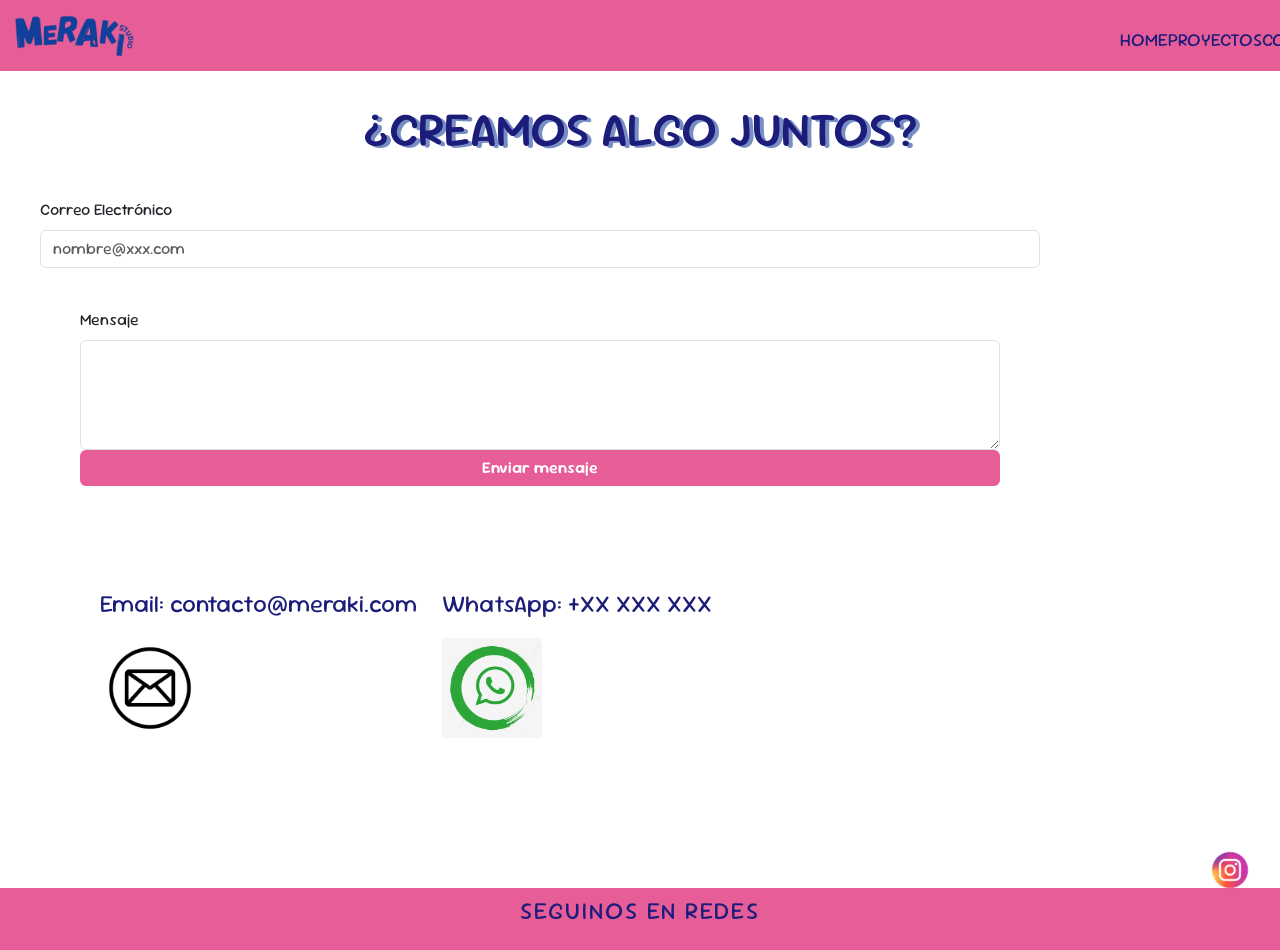
==== pages/contacto.html @ 82db58ba "meraki v1" ====
<!DOCTYPE html>
<html lang="es">

<head>
    <meta charset="UTF-8">
    <meta name="viewport" content="width=device-width, initial-scale=1.0">
    <title>Document</title>

    <!-- link css bootstrap -->
    <link href="https://cdn.jsdelivr.net/npm/bootstrap@5.3.8/dist/css/bootstrap.min.css" rel="stylesheet" integrity="sha384-sRIl4kxILFvY47J16cr9ZwB07vP4J8+LH7qKQnuqkuIAvNWLzeN8tE5YBujZqJLB" crossorigin="anonymous">

    <!-- link css propio -->
    <link rel="stylesheet" href="../css/style.css">
</head>

<body>
    <header>
        <!-- logo -->
        <a href="../index.html"> <img class="logo" src="../img/logo.png" ; alt="logo meraki"></a>


        <!-- menu de navegacion-->
        <nav>
            <!-- Zona navegable -->
            <ul>
                <li><a href="../index.html">HOME</a></li>
                <li><a href="./proyectosreales.html">PROYECTOS</a></li>
                <li><a href="#">CONTACTO</a></li>
            </ul>

        </nav>
    </header>

    <main>
        <h1 >¿CREAMOS ALGO JUNTOS?</h1>

        

        <section class="mb-3">
            <label for="email" class="form-label">Correo Electrónico</label>
            <input type="email" class="form-control" id="email" placeholder="nombre@xxx.com">
            
  
        <div class="mb-3">
            <label for="mensaje" class="form-label"> Mensaje</label>
            <textarea class="form-control" id="mensaje" rows="4"></textarea>
            
<button type="submit" class="btn btn-primary w-100">
            Enviar mensaje
        </button>

        </div>
        </section>

        <section class="iconos-contacto">
            <div class="mail">
        <p>Email: contacto@meraki.com</p>
        <img class="icono" src="../img/correo.png" alt="icono correo">
        </div>
        <div class="wp"><p>WhatsApp: +XX XXX XXX</p>
        <img class="icono" src="../img/whatsapp.jpg" alt="icono whatsapp">
             </div>

        </section>

    </main>

    <footer>
        <p>SEGUINOS EN REDES</p>
        <img class="instagram" src="../img/ig.png" alt="logo instagram">

    </footer>

    <!-- js de bootstrap -->

    <script src="https://cdn.jsdelivr.net/npm/bootstrap@5.3.8/dist/js/bootstrap.bundle.min.js"
        integrity="sha384-FKyoEForCGlyvwx9Hj09JcYn3nv7wiPVlz7YYwJrWVcXK/BmnVDxM+D2scQbITxI"
        crossorigin="anonymous"></script>

</body>

</html>
---- css/style.css ----
@import url('https://fonts.googleapis.com/css2?family=Sour+Gummy:ital,wght@0,100..900;1,100..900&display=swap');
/*  font-family: "Sour Gummy", sans-serif; */

/*reset*/
* {
    padding: 0;
    margin: 0;
    box-sizing: border-box;
}

body {
    font-family: "Sour Gummy", sans-serif;



}

p {
    color: rgb(28, 28, 122);
    font-size: 1.5rem;
}

h1 {
    color: rgb(28, 28, 122);
    text-shadow: 4px 2px 0px rgba(29, 65, 157, 0.6);
    font-size: 3rem;
    text-align: center;
    margin-top: 30px;
}

h2 {
    color: rgb(230, 93, 152);
    text-shadow: 4px 2px 0px rgba(230, 93, 152, 0.6);
    font-size: 1, 5rem;

}

h3 {
    color: rgb(29, 65, 157);
    text-shadow: 4px 2px 8px rgba(29, 65, 157, 0.6);

}

h4 {
    color: rgb(28, 28, 122);
    text-transform: uppercase;
}

li {
    color: rgb(28, 28, 122);
}

/*header*/
.logo {
    width: 130px;
    height: auto;
    margin: 10px;

}

header ul {
    list-style: none;
    display: flex;
    justify-content: space-between;
    align-items: center;
    height: 100%;
    margin-right: 10px;


}

nav {
    width: 15%;
    font-size: 2rem;


}

header a {
    text-decoration: none;
    font-size: large;
    color: rgb(28, 28, 122);
}

header {
    display: flex;
    justify-content: space-between;
    position: sticky;

    top: 0;
    background-color: rgb(230, 93, 152);

}


/*main index*/

.slogan {
    text-align: center;
}

.servicios {
    background-color: hwb(354 91% 2%);
    border: rgb(29, 65, 157) solid 3px
}

.contenedor-grid {
    display: grid;

    grid-template-areas:
        "titulo-grid titulo-grid titulo-grid"
        "subtitulo-grid subtitulo-grid subtitulo-grid"
        "titulo-serv titulo-serv titulo-serv"
        "serv1 serv2 serv3"
        "serv4 serv5 serv6";


    grid-template-columns: repeat(3, minmax(0, 1fr));
    justify-content: stretch;
    justify-items: stretch;
    align-items: stretch;

    gap: 20px;

}

.titulo-grid {
    grid-area: titulo-grid;
    text-align: center;


}

.subtitulo-grid {
    grid-area: subtitulo-grid;
    text-align: center;
}

.titulo-serv {
    grid-area: titulo-serv;
    margin-left: 20px;
}

.serv1 {
    grid-area: serv1;
    border: 3px solid rgb(29, 65, 157);
    border-radius: 24px 24px 24px 24px;
    margin: 1 1 10px;
    letter-spacing: 1px;
    padding: 10px;


}

.serv1 h3 {
    text-align: center;
}

.serv1 h4 {
    text-align: center;
}

.serv2 {
    grid-area: serv2;
    border: 3px solid rgb(29, 65, 157);
    border-radius: 24px 24px 24px 24px;
    margin: 1 1 10px;
    letter-spacing: 1px;
    padding: 10px;

}

.serv2 h3 {
    text-align: center;
}

.serv2 h4 {
    text-align: center;
}

.serv3 {
    grid-area: serv3;
    border: 3px solid rgb(29, 65, 157);
    border-radius: 24px 24px 24px 24px;
    margin: 1 1 10px;
    letter-spacing: 1px;
    padding: 10px;
}

.serv3 h3 {
    text-align: center;
}

.serv3 h4 {
    text-align: center;
}

.serv4 {
    grid-area: serv4;
    border: 3px solid rgb(29, 65, 157);
    border-radius: 24px 24px 24px 24px;
    margin: 1 1 10px;
    letter-spacing: 1px;
    padding: 10px;
}

.serv4 h3 {
    text-align: center;
}

.serv4 h4 {
    text-align: center;
}

.serv5 {
    grid-area: serv5;
    border: 3px solid rgb(29, 65, 157);
    border-radius: 24px 24px 24px 24px;
    margin: 1 1 10px;
    letter-spacing: 1px;
    padding: 10px;
}

.serv5 h3 {
    text-align: center;
}

.serv5 h4 {
    text-align: center;
}


.serv6 {
    grid-area: serv6;
    border: 3px solid rgb(29, 65, 157);
    border-radius: 24px 24px 24px 24px;
    margin: 1 1 10px;
    letter-spacing: 1px;
    padding: 10px;
}

.serv6 h3 {
    text-align: center;
}

.serv6 h4 {
    text-align: center;
}

.icono {
    width: 100px;
}

/*main proyectos*/

.contenedor-grid2 {
    display: grid;
    grid-template-columns: 50% 50%;
    padding: 0 40px;


    grid-template-areas:
        "titulo-proy titulo-proy"
        "texto-proyectos carrousel";
}

.titulo-proy {
    grid-area: titulo-proy;
    text-align: center;

}

.texto-proyectos {
    grid-area: texto-proyectos;
    text-align: center;
    padding: 120px;


}

.carrouselproyectos {
    grid-area: carrousel;
    margin-left: 0;
}

/*contacto*/


.mb-3 {
    max-width: 1000px;
    margin: 40px;


}

button.btn-primary {
    background-color: rgb(230, 93, 152);
    border: none;
    font-weight: 600;
}

button.btn-primary:hover {
    background-color: rgb(190, 65, 120);
}

.iconos-contacto {
    display: flex;
    flex-direction: row;
    align-items: center;
    gap: 25px;
    justify-content: flex-start;
    margin: 100px;

}



/* footer*/

footer {
    background-color: rgb(230, 93, 152);
    text-align: center;
    padding: 5px 0;
    letter-spacing: 2px;
    margin-top: 150px;
}


.instagram {
    width: 60px;
    position: fixed;
    right: 20px;
    bottom: 0;
}

/* media queries*/

/* celulares/mobile */

@media (max-width:480px) {
    header {
        flex-direction: column;
        justify-content: center;
        align-items: center;
    }

    nav {
        width: 90%;

    }

    header ul {
        margin-right: 0px;
    }

    .contenedor-grid {
        grid-template-areas:
            "titulo-grid"
            "subtitulo-grid"
            "titulo-serv"
            "serv1 "
            "serv2"
            "serv3"
            " serv4"
            "serv5"
            " serv6";

        grid-template-columns: 100%;
        margin: 22px;

       
    }

    .contenedor-grid2 {
        grid-template-areas:
            "titulo-proy"
            "texto-proyectos"
            "carrousel";

        grid-template-columns:100%;

        grid-template-rows: 90px 800px 200px;
    }
        p{ 
            font-size: 1rem;
     
    }

    footer{
        width: 100%;
    }

    .instagram {
        display: none;
    }

}







/*tablet*/

@media (min-widht: 481px) and (max-widht:770px) {}
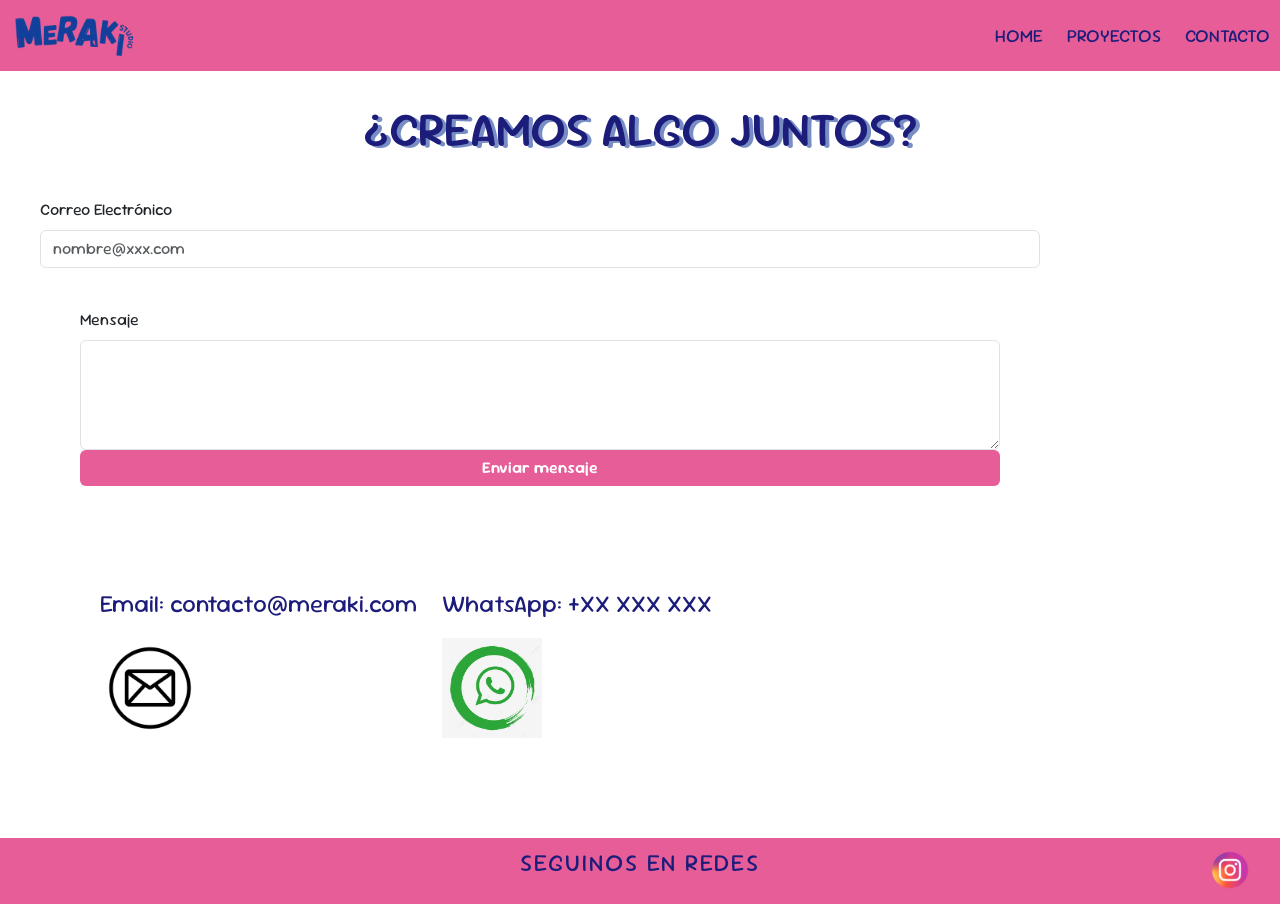
==== commit a7c6d77e: "3era pre entrega" ====
--- a/pages/contacto.html
+++ b/pages/contacto.html
@@ -7,10 +7,13 @@
     <title>Document</title>
 
     <!-- link css bootstrap -->
-    <link href="https://cdn.jsdelivr.net/npm/bootstrap@5.3.8/dist/css/bootstrap.min.css" rel="stylesheet" integrity="sha384-sRIl4kxILFvY47J16cr9ZwB07vP4J8+LH7qKQnuqkuIAvNWLzeN8tE5YBujZqJLB" crossorigin="anonymous">
+    <link href="https://cdn.jsdelivr.net/npm/bootstrap@5.3.8/dist/css/bootstrap.min.css" rel="stylesheet"
+        integrity="sha384-sRIl4kxILFvY47J16cr9ZwB07vP4J8+LH7qKQnuqkuIAvNWLzeN8tE5YBujZqJLB" crossorigin="anonymous">
 
-    <!-- link css propio -->
-    <link rel="stylesheet" href="../css/style.css">
+    <!-- link css donde compila sass -->
+    <link rel="stylesheet" href="../css/estilos.css">
+
+  
 </head>
 
 <body>
@@ -32,34 +35,35 @@
     </header>
 
     <main>
-        <h1 >¿CREAMOS ALGO JUNTOS?</h1>
+        <h1>¿CREAMOS ALGO JUNTOS?</h1>
 
-        
+
 
         <section class="mb-3">
             <label for="email" class="form-label">Correo Electrónico</label>
             <input type="email" class="form-control" id="email" placeholder="nombre@xxx.com">
-            
-  
-        <div class="mb-3">
-            <label for="mensaje" class="form-label"> Mensaje</label>
-            <textarea class="form-control" id="mensaje" rows="4"></textarea>
-            
-<button type="submit" class="btn btn-primary w-100">
-            Enviar mensaje
-        </button>
 
-        </div>
+
+            <div class="mb-3">
+                <label for="mensaje" class="form-label"> Mensaje</label>
+                <textarea class="form-control" id="mensaje" rows="4"></textarea>
+
+                <button type="submit" class="btn btn-primary w-100">
+                    Enviar mensaje
+                </button>
+
+            </div>
         </section>
 
         <section class="iconos-contacto">
             <div class="mail">
-        <p>Email: contacto@meraki.com</p>
-        <img class="icono" src="../img/correo.png" alt="icono correo">
-        </div>
-        <div class="wp"><p>WhatsApp: +XX XXX XXX</p>
-        <img class="icono" src="../img/whatsapp.jpg" alt="icono whatsapp">
-             </div>
+                <p>Email: contacto@meraki.com</p>
+                <img class="icono" src="../img/correo.png" alt="icono correo">
+            </div>
+            <div class="wp">
+                <p>WhatsApp: +XX XXX XXX</p>
+                <img class="icono" src="../img/whatsapp.jpg" alt="icono whatsapp">
+            </div>
 
         </section>
 
--- a/css/estilos.css
+++ b/css/estilos.css
@@ -0,0 +1,248 @@
+@import url("https://fonts.googleapis.com/css2?family=Sour+Gummy:ital,wght@0,100..900;1,100..900&display=swap");
+/*paleta de colores*/
+/*extend*/
+.serv, .serv1, .serv2, .serv3, .serv4, .serv5, .serv6 {
+  border: 3px solid rgb(29, 65, 157);
+  border-radius: 24px 24px 24px 24px;
+  margin: 1 1 10px;
+  letter-spacing: 1px;
+  padding: 10px;
+}
+.serv h3, .serv1 h3, .serv2 h3, .serv3 h3, .serv4 h3, .serv5 h3, .serv6 h3 {
+  text-align: center;
+}
+.serv h4, .serv1 h4, .serv2 h4, .serv3 h4, .serv4 h4, .serv5 h4, .serv6 h4 {
+  text-align: center;
+}
+.serv ul, .serv1 ul, .serv2 ul, .serv3 ul, .serv4 ul, .serv5 ul, .serv6 ul {
+  list-style: none;
+  text-align: center;
+}
+.serv li, .serv1 li, .serv2 li, .serv3 li, .serv4 li, .serv5 li, .serv6 li {
+  color: rgb(28, 28, 122);
+}
+
+/*  font-family: "Sour Gummy", sans-serif; */
+/*reset*/
+* {
+  padding: 0;
+  margin: 0;
+  box-sizing: border-box;
+}
+
+body {
+  font-family: "Sour Gummy", sans-serif;
+}
+
+p {
+  color: rgb(28, 28, 122);
+  font-size: 1.5rem;
+}
+
+h1 {
+  color: rgb(28, 28, 122);
+  text-shadow: 4px 2px 0px rgba(29, 65, 157, 0.6);
+  font-size: 3rem;
+  text-align: center;
+  margin-top: 30px;
+}
+
+h2 {
+  color: rgb(230, 93, 152);
+  text-shadow: 4px 2px 0px rgba(230, 93, 152, 0.6);
+  font-size: 1, 5rem;
+}
+
+h3 {
+  color: rgb(29, 65, 157);
+  text-shadow: 4px 2px 8px rgba(29, 65, 157, 0.6);
+}
+
+h4 {
+  color: rgb(28, 28, 122);
+  text-transform: uppercase;
+}
+
+/*header*/
+header {
+  display: flex;
+  justify-content: space-between;
+  position: sticky;
+  z-index: 1000;
+  top: 0;
+  background-color: rgb(230, 93, 152);
+}
+header .logo {
+  width: 130px;
+  height: auto;
+  margin: 10px;
+}
+header nav {
+  font-size: 1rem;
+}
+header nav ul {
+  list-style: none;
+  display: flex;
+  justify-content: space-between;
+  align-items: center;
+  gap: 24px;
+  height: 100%;
+  margin-right: 10px;
+}
+header nav ul li {
+  color: rgb(28, 28, 122);
+}
+header nav ul li a {
+  text-decoration: none;
+  font-size: large;
+  color: rgb(28, 28, 122);
+}
+
+/*main index*/
+.contenedor-grid {
+  display: grid;
+  grid-template-areas: "titulo-grid titulo-grid titulo-grid" "subtitulo-grid subtitulo-grid subtitulo-grid" "titulo-serv titulo-serv titulo-serv" "serv1 serv2 serv3" "serv4 serv5 serv6";
+  grid-template-columns: repeat(3, minmax(0, 1fr));
+  justify-content: stretch;
+  justify-items: stretch;
+  align-items: stretch;
+  text-align: justify;
+  margin-bottom: 64px;
+  gap: 20px;
+}
+.contenedor-grid .titulo-grid {
+  grid-area: titulo-grid;
+  text-align: center;
+}
+.contenedor-grid .subtitulo-grid {
+  grid-area: subtitulo-grid;
+  text-align: center;
+}
+.contenedor-grid .titulo-serv {
+  grid-area: titulo-serv;
+  margin-left: 20px;
+}
+
+.serv1 {
+  grid-area: serv1;
+}
+
+.serv2 {
+  grid-area: serv2;
+}
+
+.serv3 {
+  grid-area: serv3;
+}
+
+.serv4 {
+  grid-area: serv4;
+}
+
+.serv5 {
+  grid-area: serv5;
+}
+
+.serv6 {
+  grid-area: serv6;
+}
+
+/*main proyectos*/
+.contenedor-grid2 {
+  display: grid;
+  grid-template-columns: 50% 50%;
+  padding: 0 40px;
+  grid-template-areas: "titulo-proy titulo-proy" "texto-proyectos carrousel";
+}
+.contenedor-grid2 .titulo-proy {
+  grid-area: titulo-proy;
+  text-align: center;
+}
+.contenedor-grid2 .texto-proyectos {
+  grid-area: texto-proyectos;
+  text-align: center;
+  padding: 120px;
+}
+.contenedor-grid2 .carrouselproyectos {
+  grid-area: carrousel;
+  margin-left: 0;
+}
+
+/*contacto*/
+.mb-3 {
+  max-width: 1000px;
+  margin: 40px;
+}
+.mb-3 button.btn-primary {
+  background-color: rgb(230, 93, 152);
+  border: none;
+  font-weight: 600;
+}
+.mb-3 button.btn-primary:hover {
+  background-color: rgb(190, 65, 120);
+}
+
+.iconos-contacto {
+  display: flex;
+  flex-direction: row;
+  align-items: center;
+  gap: 25px;
+  justify-content: flex-start;
+  margin: 100px;
+}
+.iconos-contacto .icono {
+  width: 100px;
+}
+
+/* footer*/
+footer {
+  background-color: rgb(230, 93, 152);
+  text-align: center;
+  padding: 7px 0;
+  letter-spacing: 2px;
+}
+footer .instagram {
+  width: 60px;
+  position: fixed;
+  right: 20px;
+  bottom: 0;
+  z-index: 900;
+}
+
+/* media queries*/
+/* celulares/mobile */
+@media (max-width: 480px) {
+  header {
+    flex-direction: column;
+    justify-content: center;
+    align-items: center;
+  }
+  header nav {
+    width: 90%;
+  }
+  header ul {
+    margin-right: 0px;
+  }
+  .contenedor-grid {
+    grid-template-areas: "titulo-grid" "subtitulo-grid" "titulo-serv" "serv1 " "serv2" "serv3" " serv4" "serv5" " serv6";
+    grid-template-columns: 100%;
+    margin: 22px;
+  }
+  .contenedor-grid2 {
+    grid-template-areas: "titulo-proy" "texto-proyectos" "carrousel";
+    grid-template-columns: 100%;
+    grid-template-rows: 90px 800px 200px;
+  }
+  p {
+    font-size: 1rem;
+  }
+  footer {
+    width: 100%;
+  }
+  footer .instagram {
+    display: none;
+  }
+}
+/*tablet*/
+
+/*# sourceMappingURL=estilos.css.map */
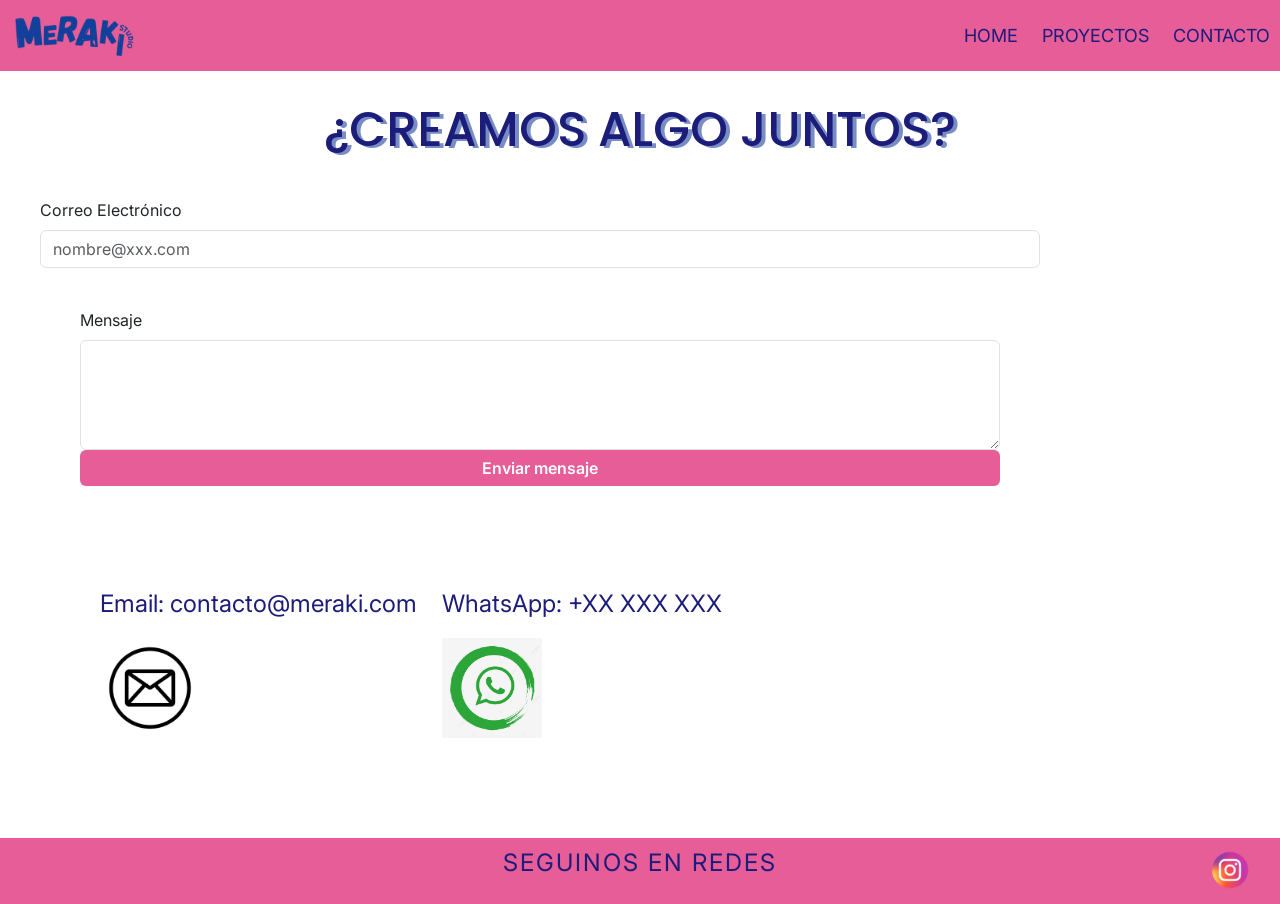
==== commit a0c72c7a: "Cambio tipografía, alt de imágenes y meta description" ====
--- a/pages/contacto.html
+++ b/pages/contacto.html
@@ -4,7 +4,10 @@
 <head>
     <meta charset="UTF-8">
     <meta name="viewport" content="width=device-width, initial-scale=1.0">
-    <title>Document</title>
+    <meta name="description"
+        content="¿Querés potenciar tu marca? Contactá a Meraki y empecemos a trabajar tu estrategia de redes, contenido y branding de forma personalizada.">
+
+    <title>Contacto | MERAKI</title>
 
     <!-- link css bootstrap -->
     <link href="https://cdn.jsdelivr.net/npm/bootstrap@5.3.8/dist/css/bootstrap.min.css" rel="stylesheet"
@@ -13,7 +16,7 @@
     <!-- link css donde compila sass -->
     <link rel="stylesheet" href="../css/estilos.css">
 
-  
+
 </head>
 
 <body>
--- a/css/estilos.css
+++ b/css/estilos.css
@@ -1,4 +1,4 @@
-@import url("https://fonts.googleapis.com/css2?family=Sour+Gummy:ital,wght@0,100..900;1,100..900&display=swap");
+@import url("https://fonts.googleapis.com/css2?family=Inter:wght@400;500;600&family=Poppins:wght@500;600;700;800&display=swap");
 /*paleta de colores*/
 /*extend*/
 .serv, .serv1, .serv2, .serv3, .serv4, .serv5, .serv6 {
@@ -31,7 +31,7 @@
 }
 
 body {
-  font-family: "Sour Gummy", sans-serif;
+  font-family: "Inter", system-ui, sans-serif;
 }
 
 p {
@@ -43,6 +43,7 @@
   color: rgb(28, 28, 122);
   text-shadow: 4px 2px 0px rgba(29, 65, 157, 0.6);
   font-size: 3rem;
+  font-family: "Poppins", sans-serif;
   text-align: center;
   margin-top: 30px;
 }
@@ -50,16 +51,19 @@
 h2 {
   color: rgb(230, 93, 152);
   text-shadow: 4px 2px 0px rgba(230, 93, 152, 0.6);
+  font-family: "Poppins", sans-serif;
   font-size: 1, 5rem;
 }
 
 h3 {
   color: rgb(29, 65, 157);
+  font-family: "Poppins", sans-serif;
   text-shadow: 4px 2px 8px rgba(29, 65, 157, 0.6);
 }
 
 h4 {
   color: rgb(28, 28, 122);
+  font-family: "Poppins", sans-serif;
   text-transform: uppercase;
 }
 
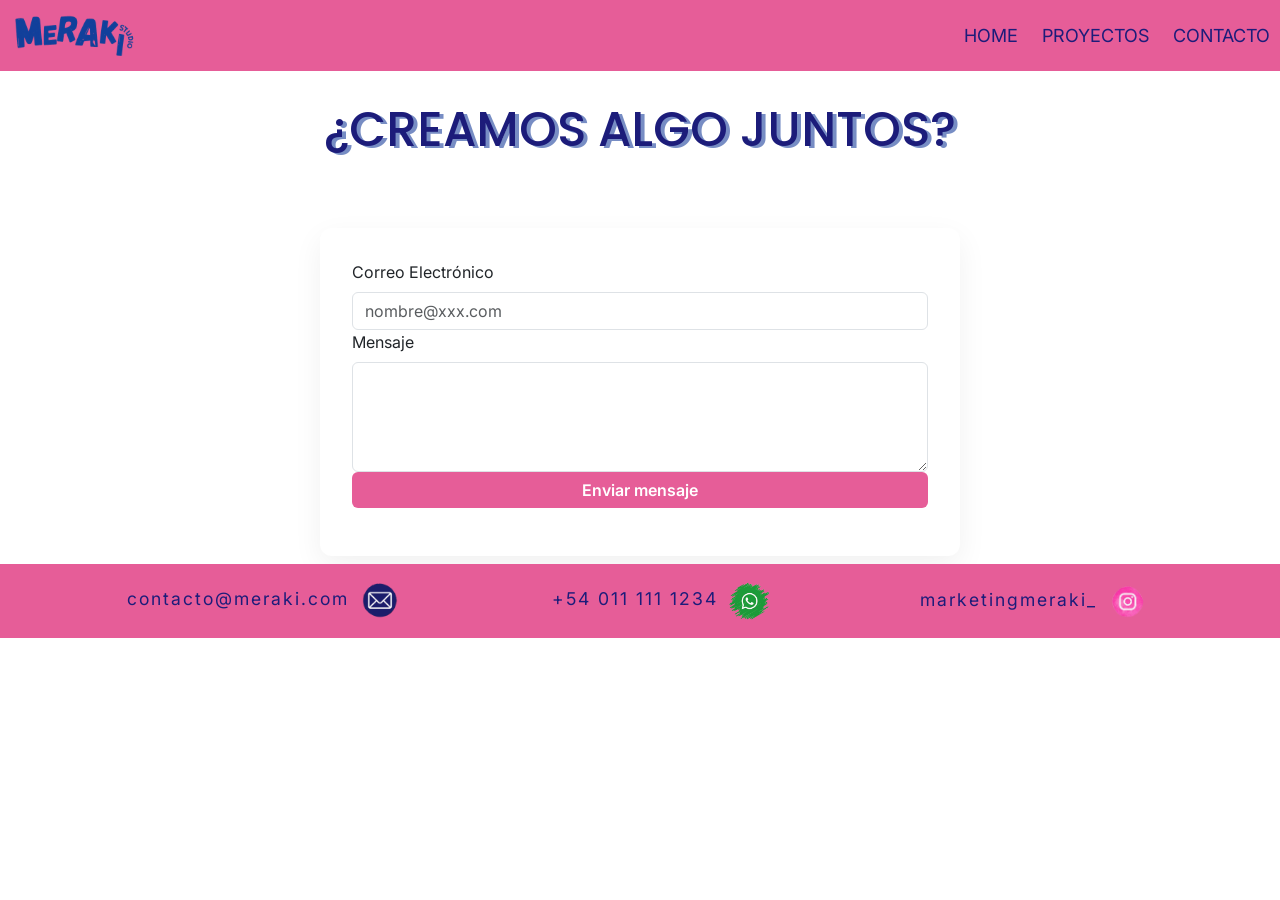
==== commit 68b292e8: "Corrige contacto" ====
--- a/pages/contacto.html
+++ b/pages/contacto.html
@@ -42,7 +42,7 @@
 
 
 
-        <section class="mb-3">
+        <section class="mb-2">
             <label for="email" class="form-label">Correo Electrónico</label>
             <input type="email" class="form-control" id="email" placeholder="nombre@xxx.com">
 
@@ -58,23 +58,25 @@
             </div>
         </section>
 
-        <section class="iconos-contacto">
-            <div class="mail">
-                <p>Email: contacto@meraki.com</p>
-                <img class="icono" src="../img/correo.png" alt="icono correo">
-            </div>
-            <div class="wp">
-                <p>WhatsApp: +XX XXX XXX</p>
-                <img class="icono" src="../img/whatsapp.jpg" alt="icono whatsapp">
-            </div>
-
-        </section>
+        
 
     </main>
 
     <footer>
-        <p>SEGUINOS EN REDES</p>
-        <img class="instagram" src="../img/ig.png" alt="logo instagram">
+       <section class="iconos-contacto">
+            <div class="mail">
+                <span>contacto@meraki.com</span>
+                <img class="icono" src="../img/correo2.png" alt="icono correo">
+            </div>
+            <div class="wp">
+                <span>+54 011 111 1234</span>
+                <img class="icono" src="../img/wp2.png" alt="icono whatsapp">
+            </div>
+            <div class="ig">
+                <span>marketingmeraki_</span>
+                <img class="icono" src="../img/ig2.png" alt="icono instagram">
+            </div>
+        </section>
 
     </footer>
 
--- a/css/estilos.css
+++ b/css/estilos.css
@@ -2,11 +2,12 @@
 /*paleta de colores*/
 /*extend*/
 .serv, .serv1, .serv2, .serv3, .serv4, .serv5, .serv6 {
-  border: 3px solid rgb(29, 65, 157);
-  border-radius: 24px 24px 24px 24px;
   margin: 1 1 10px;
   letter-spacing: 1px;
   padding: 10px;
+  background: #fff;
+  border-radius: 12px;
+  box-shadow: 0 10px 30px rgba(0, 0, 0, 0.06);
 }
 .serv h3, .serv1 h3, .serv2 h3, .serv3 h3, .serv4 h3, .serv5 h3, .serv6 h3 {
   text-align: center;
@@ -65,6 +66,11 @@
   color: rgb(28, 28, 122);
   font-family: "Poppins", sans-serif;
   text-transform: uppercase;
+}
+
+span {
+  color: rgb(28, 28, 122);
+  font-size: 1.1rem;
 }
 
 /*header*/
@@ -112,6 +118,7 @@
   align-items: stretch;
   text-align: justify;
   margin-bottom: 64px;
+  padding-inline: 24px;
   gap: 20px;
 }
 .contenedor-grid .titulo-grid {
@@ -124,7 +131,6 @@
 }
 .contenedor-grid .titulo-serv {
   grid-area: titulo-serv;
-  margin-left: 20px;
 }
 
 .serv1 {
@@ -173,29 +179,34 @@
 }
 
 /*contacto*/
-.mb-3 {
-  max-width: 1000px;
-  margin: 40px;
-}
-.mb-3 button.btn-primary {
+.mb-2 {
+  width: 50%;
+  margin: 70px auto;
+  background: #fff;
+  padding: 32px;
+  border-radius: 12px;
+  box-shadow: 0 10px 30px rgba(0, 0, 0, 0.06);
+}
+.mb-2 button.btn-primary {
   background-color: rgb(230, 93, 152);
   border: none;
   font-weight: 600;
 }
-.mb-3 button.btn-primary:hover {
+.mb-2 button.btn-primary:hover {
   background-color: rgb(190, 65, 120);
 }
 
 .iconos-contacto {
   display: flex;
-  flex-direction: row;
   align-items: center;
   gap: 25px;
-  justify-content: flex-start;
-  margin: 100px;
-}
-.iconos-contacto .icono {
-  width: 100px;
+  justify-content: space-evenly;
+  padding: 5px;
+  text-align: center;
+}
+
+.icono {
+  width: 50px;
 }
 
 /* footer*/
@@ -206,7 +217,7 @@
   letter-spacing: 2px;
 }
 footer .instagram {
-  width: 60px;
+  width: 65px;
   position: fixed;
   right: 20px;
   bottom: 0;
@@ -227,26 +238,47 @@
   header ul {
     margin-right: 0px;
   }
+  /*home*/
   .contenedor-grid {
-    grid-template-areas: "titulo-grid" "subtitulo-grid" "titulo-serv" "serv1 " "serv2" "serv3" " serv4" "serv5" " serv6";
+    grid-template-areas: "titulo-grid" "subtitulo-grid" "titulo-serv" "serv1 " "serv2" "serv3" "serv4" "serv5" "serv6";
     grid-template-columns: 100%;
     margin: 22px;
   }
+  .contenedor-grid h1 {
+    font-size: 1.7rem;
+  }
+  .contenedor-grid h2 {
+    display: none;
+  }
+  /*proyectos reales*/
   .contenedor-grid2 {
     grid-template-areas: "titulo-proy" "texto-proyectos" "carrousel";
     grid-template-columns: 100%;
-    grid-template-rows: 90px 800px 200px;
-  }
-  p {
-    font-size: 1rem;
-  }
-  footer {
-    width: 100%;
-  }
-  footer .instagram {
-    display: none;
-  }
-}
+    padding: 0;
+  }
+  .contenedor-grid2 h1 {
+    font-size: 1.8rem;
+  }
+  .contenedor-grid2 .texto-proyectos {
+    padding: 24px 16px;
+  }
+  .contenedor-grid2 .texto-proyectos p {
+    text-align: center;
+    line-height: 1.6;
+    max-width: 100%;
+  }
+  .contenedor-grid2 .carrousel {
+    margin-bottom: 40px;
+  }
+}
+/*contacto*/
+footer {
+  width: 100%;
+}
+footer .instagram {
+  display: none;
+}
+
 /*tablet*/
 
 /*# sourceMappingURL=estilos.css.map */
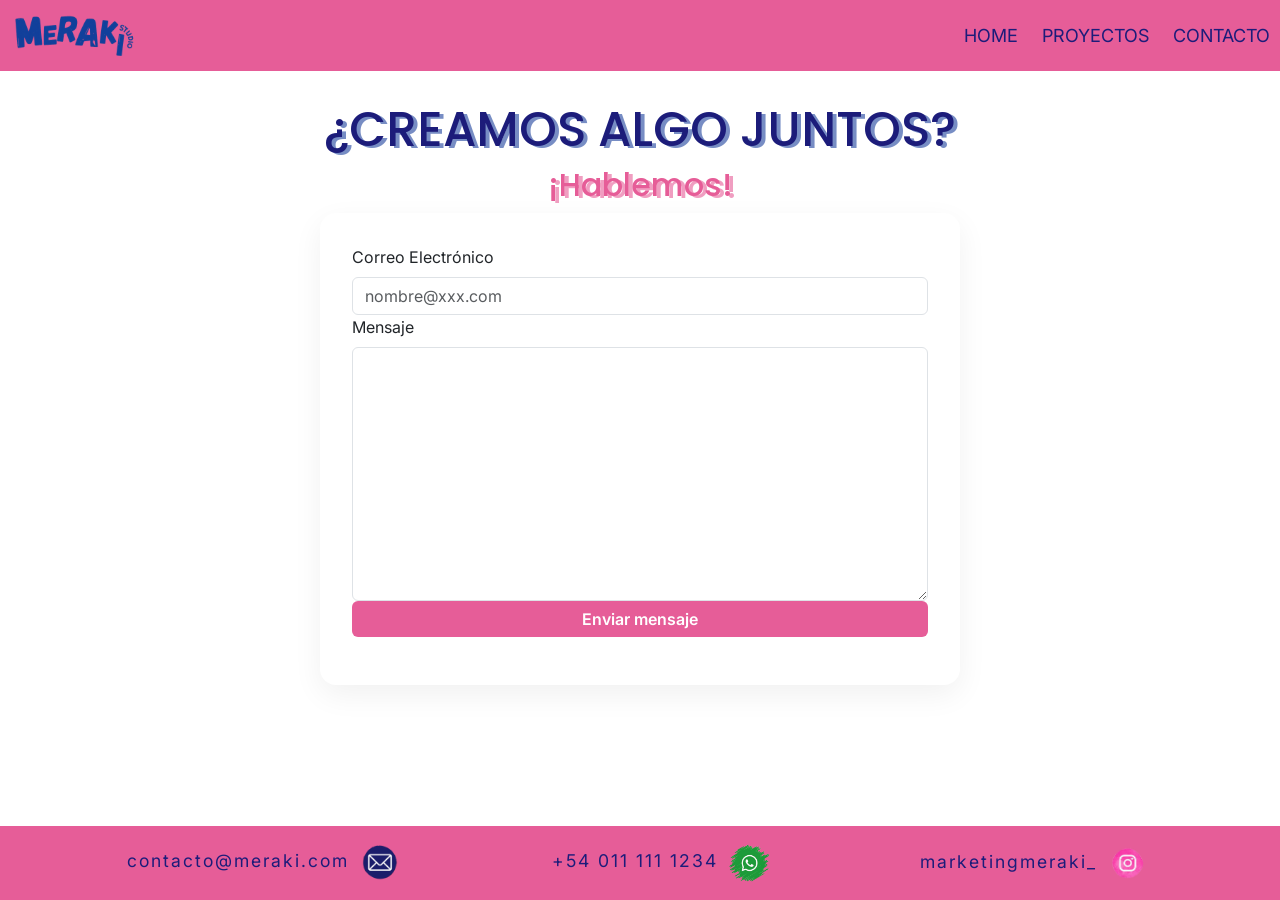
==== commit f530838c: "responsive tablet" ====
--- a/pages/contacto.html
+++ b/pages/contacto.html
@@ -39,6 +39,7 @@
 
     <main>
         <h1>¿CREAMOS ALGO JUNTOS?</h1>
+        <h2 class="subtitulo-contacto">¡Hablemos!</h2>
 
 
 
@@ -49,7 +50,7 @@
 
             <div class="mb-3">
                 <label for="mensaje" class="form-label"> Mensaje</label>
-                <textarea class="form-control" id="mensaje" rows="4"></textarea>
+                <textarea class="form-control" id="mensaje" rows="10"></textarea>
 
                 <button type="submit" class="btn btn-primary w-100">
                     Enviar mensaje
@@ -58,12 +59,12 @@
             </div>
         </section>
 
-        
+
 
     </main>
 
     <footer>
-       <section class="iconos-contacto">
+        <section class="iconos-contacto">
             <div class="mail">
                 <span>contacto@meraki.com</span>
                 <img class="icono" src="../img/correo2.png" alt="icono correo">
--- a/css/estilos.css
+++ b/css/estilos.css
@@ -2,15 +2,27 @@
 /*paleta de colores*/
 /*extend*/
 .serv, .serv1, .serv2, .serv3, .serv4, .serv5, .serv6 {
-  margin: 1 1 10px;
+  margin: 10px;
   letter-spacing: 1px;
   padding: 10px;
   background: #fff;
   border-radius: 12px;
   box-shadow: 0 10px 30px rgba(0, 0, 0, 0.06);
+  border: 1px solid rgba(28, 28, 122, 0.08);
+}
+.serv p, .serv1 p, .serv2 p, .serv3 p, .serv4 p, .serv5 p, .serv6 p {
+  font-size: 1rem;
+  line-height: 1.5;
+  color: #555;
+  text-align: center;
 }
 .serv h3, .serv1 h3, .serv2 h3, .serv3 h3, .serv4 h3, .serv5 h3, .serv6 h3 {
   text-align: center;
+  font-size: 1.8rem;
+  font-weight: 600;
+  letter-spacing: 0.5px;
+  margin: 12px;
+  letter-spacing: 1px;
 }
 .serv h4, .serv1 h4, .serv2 h4, .serv3 h4, .serv4 h4, .serv5 h4, .serv6 h4 {
   text-align: center;
@@ -18,9 +30,13 @@
 .serv ul, .serv1 ul, .serv2 ul, .serv3 ul, .serv4 ul, .serv5 ul, .serv6 ul {
   list-style: none;
   text-align: center;
+  margin-top: auto;
+  padding-left: 0;
 }
 .serv li, .serv1 li, .serv2 li, .serv3 li, .serv4 li, .serv5 li, .serv6 li {
   color: rgb(28, 28, 122);
+  font-size: 1rem;
+  margin-bottom: 6px;
 }
 
 /*  font-family: "Sour Gummy", sans-serif; */
@@ -33,6 +49,14 @@
 
 body {
   font-family: "Inter", system-ui, sans-serif;
+  min-height: 100vh;
+  margin: 0;
+  display: flex;
+  flex-direction: column;
+}
+
+main {
+  flex: 1 0 auto;
 }
 
 p {
@@ -53,17 +77,24 @@
   color: rgb(230, 93, 152);
   text-shadow: 4px 2px 0px rgba(230, 93, 152, 0.6);
   font-family: "Poppins", sans-serif;
-  font-size: 1, 5rem;
+  font-size: 2rem;
+  text-align: center;
 }
 
 h3 {
   color: rgb(29, 65, 157);
   font-family: "Poppins", sans-serif;
   text-shadow: 4px 2px 8px rgba(29, 65, 157, 0.6);
+  font-size: 1.8rem;
+  text-align: center;
 }
 
 h4 {
-  color: rgb(28, 28, 122);
+  color: rgb(230, 93, 152);
+  opacity: 0.85;
+  font-size: 1.2rem;
+  text-align: center;
+  text-justify: inter-word;
   font-family: "Poppins", sans-serif;
   text-transform: uppercase;
 }
@@ -119,7 +150,8 @@
   text-align: justify;
   margin-bottom: 64px;
   padding-inline: 24px;
-  gap: 20px;
+  gap: 30px;
+  row-gap: 32px;
 }
 .contenedor-grid .titulo-grid {
   grid-area: titulo-grid;
@@ -131,6 +163,7 @@
 }
 .contenedor-grid .titulo-serv {
   grid-area: titulo-serv;
+  background-color: #f7e8e8;
 }
 
 .serv1 {
@@ -162,6 +195,7 @@
   display: grid;
   grid-template-columns: 50% 50%;
   padding: 0 40px;
+  margin-bottom: 64px;
   grid-template-areas: "titulo-proy titulo-proy" "texto-proyectos carrousel";
 }
 .contenedor-grid2 .titulo-proy {
@@ -181,10 +215,10 @@
 /*contacto*/
 .mb-2 {
   width: 50%;
-  margin: 70px auto;
+  margin: auto;
   background: #fff;
   padding: 32px;
-  border-radius: 12px;
+  border-radius: 16px;
   box-shadow: 0 10px 30px rgba(0, 0, 0, 0.06);
 }
 .mb-2 button.btn-primary {
@@ -215,13 +249,10 @@
   text-align: center;
   padding: 7px 0;
   letter-spacing: 2px;
-}
-footer .instagram {
-  width: 65px;
-  position: fixed;
-  right: 20px;
-  bottom: 0;
-  z-index: 900;
+  margin-top: auto;
+}
+footer span {
+  margin: 0;
 }
 
 /* media queries*/
@@ -238,15 +269,20 @@
   header ul {
     margin-right: 0px;
   }
+  footer .iconos-contacto span {
+    display: none;
+  }
+  h1 {
+    font-size: 1.7rem;
+    text-align: center;
+    margin-bottom: 24px;
+  }
   /*home*/
   .contenedor-grid {
     grid-template-areas: "titulo-grid" "subtitulo-grid" "titulo-serv" "serv1 " "serv2" "serv3" "serv4" "serv5" "serv6";
     grid-template-columns: 100%;
     margin: 22px;
   }
-  .contenedor-grid h1 {
-    font-size: 1.7rem;
-  }
   .contenedor-grid h2 {
     display: none;
   }
@@ -256,9 +292,6 @@
     grid-template-columns: 100%;
     padding: 0;
   }
-  .contenedor-grid2 h1 {
-    font-size: 1.8rem;
-  }
   .contenedor-grid2 .texto-proyectos {
     padding: 24px 16px;
   }
@@ -270,15 +303,56 @@
   .contenedor-grid2 .carrousel {
     margin-bottom: 40px;
   }
-}
-/*contacto*/
-footer {
-  width: 100%;
-}
-footer .instagram {
-  display: none;
-}
-
+  /*contacto*/
+  .mb-2 {
+    width: 100%;
+    margin-top: 45px;
+    margin-bottom: 0px;
+    padding: 20px;
+  }
+}
 /*tablet*/
+@media (min-width: 481px) and (max-width: 770px) {
+  header {
+    flex-direction: column;
+    justify-content: center;
+    align-items: center;
+  }
+  header nav {
+    width: 90%;
+  }
+  header ul {
+    margin-right: 0px;
+  }
+  footer .iconos-contacto span {
+    display: none;
+  }
+  /*home*/
+  .contenedor-grid {
+    grid-template-areas: "titulo-grid" "subtitulo-grid" "titulo-serv" "serv1 " "serv2" "serv3" "serv4" "serv5" "serv6";
+    grid-template-columns: 100%;
+    margin: 22px;
+  }
+  .contenedor-grid h2 {
+    display: none;
+  }
+  /*proyectos reales*/
+  .contenedor-grid2 {
+    grid-template-areas: "titulo-proy" "texto-proyectos" "carrousel";
+    grid-template-columns: 100%;
+    padding: 0;
+  }
+  .contenedor-grid2 .texto-proyectos {
+    padding: 24px 16px;
+  }
+  .contenedor-grid2 .texto-proyectos p {
+    text-align: center;
+    line-height: 1.6;
+    max-width: 100%;
+  }
+  .contenedor-grid2 .carrousel {
+    margin-bottom: 40px;
+  }
+}
 
 /*# sourceMappingURL=estilos.css.map */
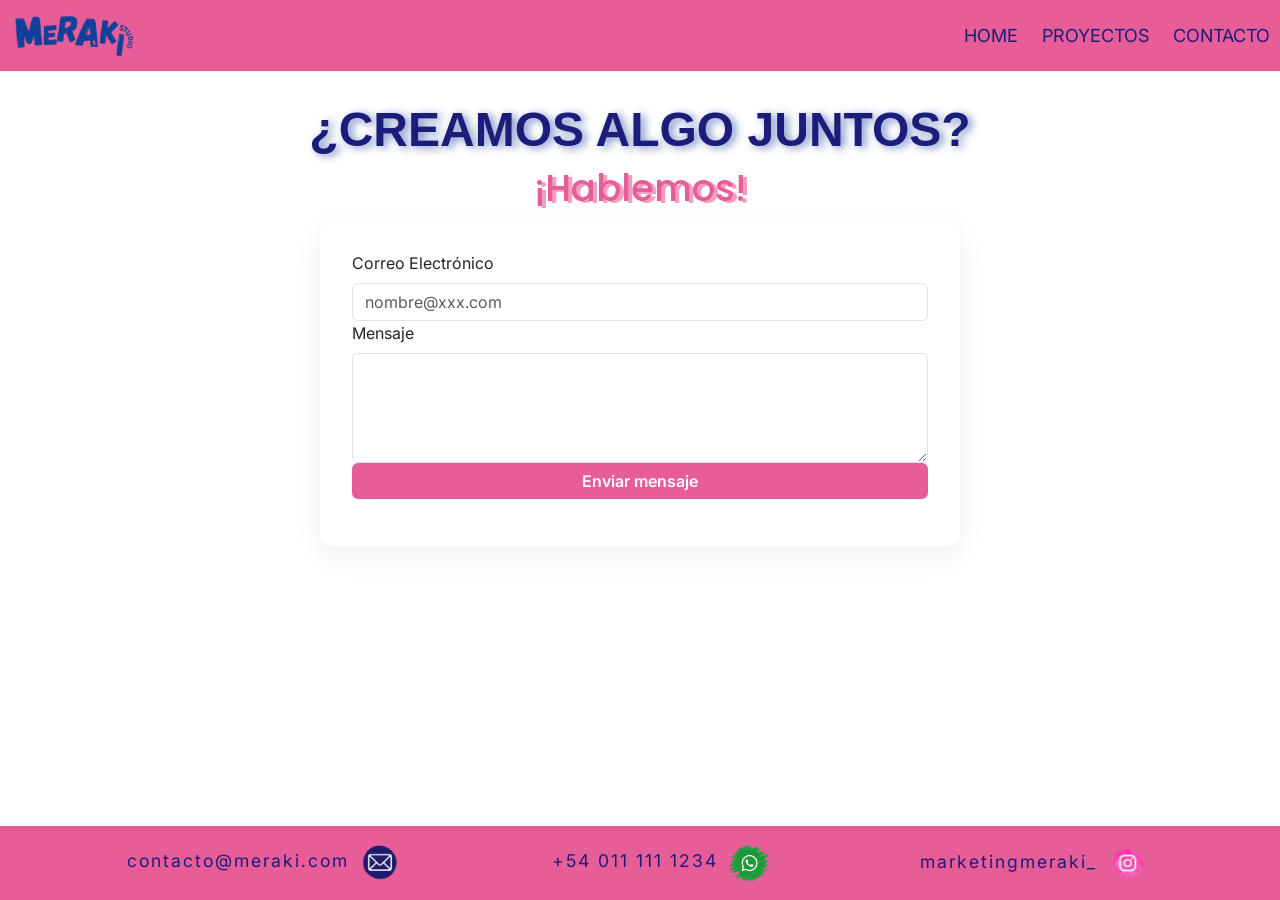
==== commit 777d8261: "animacion contacto" ====
--- a/pages/contacto.html
+++ b/pages/contacto.html
@@ -8,6 +8,11 @@
         content="¿Querés potenciar tu marca? Contactá a Meraki y empecemos a trabajar tu estrategia de redes, contenido y branding de forma personalizada.">
 
     <title>Contacto | MERAKI</title>
+
+    <!-- link css animate -->
+    <link rel="stylesheet"
+    href="https://cdnjs.cloudflare.com/ajax/libs/animate.css/4.1.1/animate.min.css"
+  />
 
     <!-- link css bootstrap -->
     <link href="https://cdn.jsdelivr.net/npm/bootstrap@5.3.8/dist/css/bootstrap.min.css" rel="stylesheet"
@@ -39,7 +44,7 @@
 
     <main>
         <h1>¿CREAMOS ALGO JUNTOS?</h1>
-        <h2 class="subtitulo-contacto">¡Hablemos!</h2>
+        <h2 class="animate__animated animate__backInRight">¡Hablemos!</h2>
 
 
 
@@ -50,7 +55,7 @@
 
             <div class="mb-3">
                 <label for="mensaje" class="form-label"> Mensaje</label>
-                <textarea class="form-control" id="mensaje" rows="10"></textarea>
+                <textarea class="form-control" id="mensaje" rows="4"></textarea>
 
                 <button type="submit" class="btn btn-primary w-100">
                     Enviar mensaje
--- a/css/estilos.css
+++ b/css/estilos.css
@@ -66,9 +66,10 @@
 
 h1 {
   color: rgb(28, 28, 122);
-  text-shadow: 4px 2px 0px rgba(29, 65, 157, 0.6);
+  text-shadow: 4px 2px 8px rgba(29, 65, 157, 0.6);
   font-size: 3rem;
   font-family: "Poppins", sans-serif;
+  font-weight: bold;
   text-align: center;
   margin-top: 30px;
 }
@@ -77,7 +78,7 @@
   color: rgb(230, 93, 152);
   text-shadow: 4px 2px 0px rgba(230, 93, 152, 0.6);
   font-family: "Poppins", sans-serif;
-  font-size: 2rem;
+  font-size: 2.3rem;
   text-align: center;
 }
 
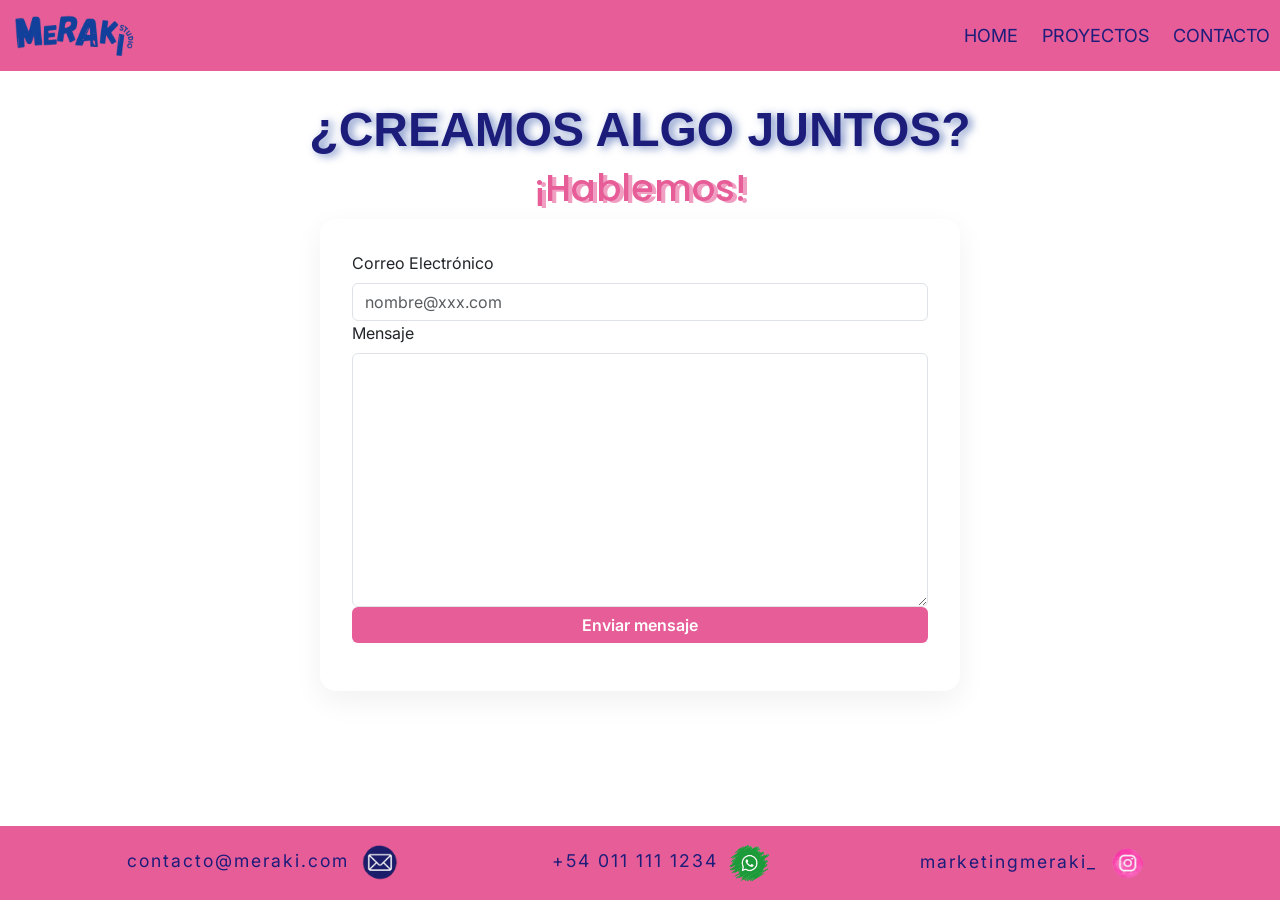
==== commit 6e9b7220: "Corrige error animacion" ====
--- a/pages/contacto.html
+++ b/pages/contacto.html
@@ -44,7 +44,7 @@
 
     <main>
         <h1>¿CREAMOS ALGO JUNTOS?</h1>
-        <h2 class="animate__animated animate__backInRight">¡Hablemos!</h2>
+        <h2 class="animate__animated animate__fadeInUp">¡Hablemos!</h2>
 
 
 
@@ -55,7 +55,7 @@
 
             <div class="mb-3">
                 <label for="mensaje" class="form-label"> Mensaje</label>
-                <textarea class="form-control" id="mensaje" rows="4"></textarea>
+                <textarea class="form-control" id="mensaje" rows="10"></textarea>
 
                 <button type="submit" class="btn btn-primary w-100">
                     Enviar mensaje
